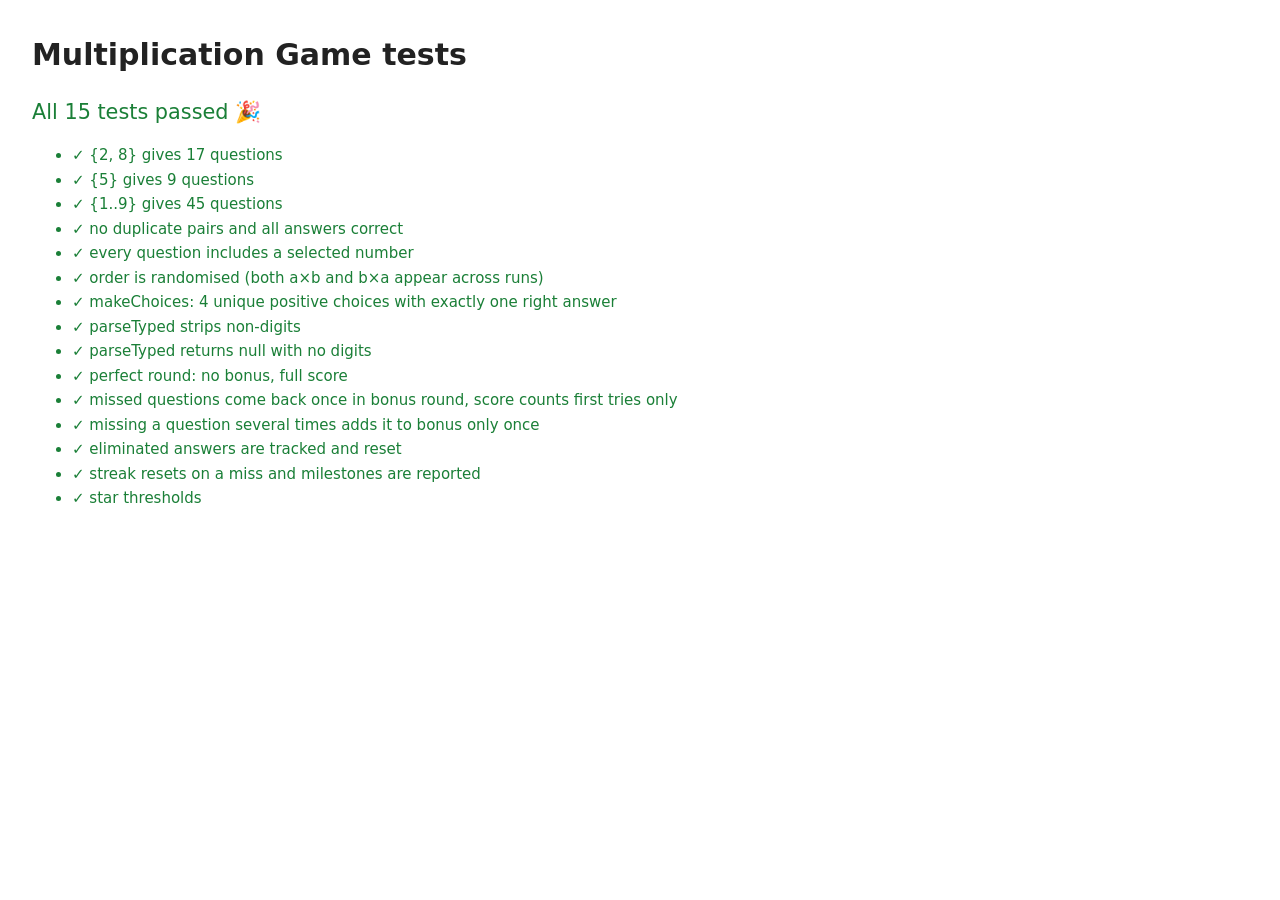
==== tests/tests.html @ d8fd924f "add game" ====
<!DOCTYPE html>
<html lang="en">
<head>
<meta charset="utf-8">
<title>Multiplication Game — Tests</title>
<style>
  body { font: 15px/1.5 system-ui, sans-serif; margin: 2rem; color: #222; }
  .pass { color: #1a7f37; } .fail { color: #c62828; font-weight: bold; }
  #summary { font-size: 1.3rem; margin-bottom: 1rem; }
  li { margin: 2px 0; }
</style>
</head>
<body>
<h1>Multiplication Game tests</h1>
<div id="summary">Running…</div>
<ul id="results"></ul>

<script src="../js/config.js"></script>
<script src="../js/questions.js"></script>
<script src="../js/game.js"></script>
<script>
(function () {
  var results = [], Q = MG.questions;

  function test(name, fn) {
    try { fn(); results.push({ name: name, ok: true }); }
    catch (e) { results.push({ name: name, ok: false, msg: e.message }); }
  }
  function assert(cond, msg) { if (!cond) throw new Error(msg || 'assertion failed'); }
  function eq(a, b, msg) { if (a !== b) throw new Error((msg || '') + ' expected ' + b + ', got ' + a); }

  // ---- buildQuestions ----
  test('{2, 8} gives 17 questions', function () { eq(Q.buildQuestions([2, 8]).length, 17); });
  test('{5} gives 9 questions', function () { eq(Q.buildQuestions([5]).length, 9); });
  test('{1..9} gives 45 questions', function () { eq(Q.buildQuestions([1,2,3,4,5,6,7,8,9]).length, 45); });
  test('no duplicate pairs and all answers correct', function () {
    for (var run = 0; run < 50; run++) {
      var qs = Q.buildQuestions([1,2,3,4,5,6,7,8,9]), seen = {};
      qs.forEach(function (q) {
        var key = Math.min(q.a, q.b) + 'x' + Math.max(q.a, q.b);
        assert(!seen[key], 'duplicate ' + key); seen[key] = true;
        eq(q.answer, q.a * q.b, 'answer for ' + q.a + 'x' + q.b);
        assert(q.a >= 1 && q.a <= 9 && q.b >= 1 && q.b <= 9, 'factor out of range');
      });
    }
  });
  test('every question includes a selected number', function () {
    Q.buildQuestions([3, 7]).forEach(function (q) {
      assert([3, 7].indexOf(q.a) !== -1 || [3, 7].indexOf(q.b) !== -1, q.a + 'x' + q.b);
    });
  });
  test('order is randomised (both a×b and b×a appear across runs)', function () {
    var bigFirst = 0, smallFirst = 0;
    for (var i = 0; i < 200; i++) {
      var q = Q.buildQuestions([8]).filter(function (q) { return q.key === '2x8'; })[0];
      if (q.a === 8) bigFirst++; else smallFirst++;
    }
    assert(bigFirst > 20 && smallFirst > 20, bigFirst + ' / ' + smallFirst);
  });

  // ---- makeChoices ----
  test('makeChoices: 4 unique positive choices with exactly one right answer', function () {
    for (var a = 1; a <= 9; a++) for (var b = 1; b <= 9; b++) for (var r = 0; r < 30; r++) {
      var c = Q.makeChoices(a, b, 4), seen = {}, right = 0;
      eq(c.length, 4, a + 'x' + b + ' length');
      c.forEach(function (v) {
        assert(v > 0 && Number.isInteger(v), a + 'x' + b + ' bad value ' + v);
        assert(!seen[v], a + 'x' + b + ' duplicate ' + v); seen[v] = true;
        if (v === a * b) right++;
      });
      eq(right, 1, a + 'x' + b + ' right answers');
    }
  });

  // ---- parseTyped ----
  test('parseTyped strips non-digits', function () {
    eq(Q.parseTyped(' 4 2 '), 42); eq(Q.parseTyped('42abc'), 42); eq(Q.parseTyped('4-2'), 42);
    eq(Q.parseTyped('056'), 56);
  });
  test('parseTyped returns null with no digits', function () {
    eq(Q.parseTyped(''), null); eq(Q.parseTyped('abc'), null); eq(Q.parseTyped('  '), null);
  });

  // ---- game flow ----
  function playRound(g, missFn) {
    var steps = 0, phases = [];
    while (!g.isDone() && steps++ < 1000) {
      var c = g.current();
      phases.push(c.phase);
      if (missFn(c)) g.submit(-1);
      g.submit(c.q.answer);
      g.advance();
    }
    return phases;
  }

  test('perfect round: no bonus, full score', function () {
    var g = MG.game.create({ numbers: [3] });
    var phases = playRound(g, function () { return false; });
    eq(phases.length, 9); assert(phases.every(function (p) { return p === 'main'; }));
    var s = g.summary(); eq(s.firstTryCorrect, 9); eq(s.total, 9); eq(s.stars, 3); eq(s.bestStreak, 9);
    eq(s.missed.length, 0);
  });

  test('missed questions come back once in bonus round, score counts first tries only', function () {
    var g = MG.game.create({ numbers: [4] });
    var missedKeys = {};
    var phases = playRound(g, function (c) {
      // miss the first 3 questions in the main pass, and miss everything in the bonus round
      if (c.phase === 'main' && c.position <= 3) { missedKeys[c.q.key] = true; return true; }
      return c.phase === 'bonus';
    });
    eq(phases.filter(function (p) { return p === 'main'; }).length, 9);
    eq(phases.filter(function (p) { return p === 'bonus'; }).length, 3, 'bonus count');
    var s = g.summary(); eq(s.firstTryCorrect, 6); eq(s.missed.length, 3);
    s.missed.forEach(function (q) { assert(missedKeys[q.key], 'unexpected missed ' + q.key); });
  });

  test('missing a question several times adds it to bonus only once', function () {
    var g = MG.game.create({ numbers: [6] });
    var first = true, bonus = 0;
    while (!g.isDone()) {
      var c = g.current();
      if (c.phase === 'bonus') bonus++;
      if (first) { g.submit(-1); g.submit(-2); g.submit(-3); first = false; }
      g.submit(c.q.answer); g.advance();
    }
    eq(bonus, 1);
  });

  test('eliminated answers are tracked and reset', function () {
    var g = MG.game.create({ numbers: [2] });
    g.submit(-5); g.submit(-7); g.submit(-5);
    eq(g.current().eliminated.length, 2);
    g.submit(g.current().q.answer); g.advance();
    eq(g.current().eliminated.length, 0);
  });

  test('streak resets on a miss and milestones are reported', function () {
    var g = MG.game.create({ numbers: [5] }, { milestones: [3] });
    var r;
    for (var i = 0; i < 3; i++) { r = g.submit(g.current().q.answer); g.advance(); }
    assert(r.milestone, 'milestone at 3'); eq(r.streak, 3);
    r = g.submit(-1); eq(r.streak, 0); eq(r.lostStreak, 3);
  });

  test('star thresholds', function () {
    var g = MG.game.create({ numbers: [1,2,3,4,5,6,7,8,9] }); // 45 questions
    var n = 0;
    playRound(g, function (c) { return c.phase === 'main' && n++ < 10; }); // 35/45 = 0.78
    eq(g.summary().stars, 2);
  });

  // ---- report ----
  var ul = document.getElementById('results'), failed = 0;
  results.forEach(function (r) {
    var li = document.createElement('li');
    li.className = r.ok ? 'pass' : 'fail';
    li.textContent = (r.ok ? '✓ ' : '✗ ') + r.name + (r.ok ? '' : ' — ' + r.msg);
    ul.appendChild(li);
    if (!r.ok) failed++;
  });
  var sum = document.getElementById('summary');
  sum.textContent = failed ? failed + ' of ' + results.length + ' tests FAILED' : 'All ' + results.length + ' tests passed 🎉';
  sum.className = failed ? 'fail' : 'pass';
  window.TEST_RESULTS = { total: results.length, failed: failed };
})();
</script>
</body>
</html>
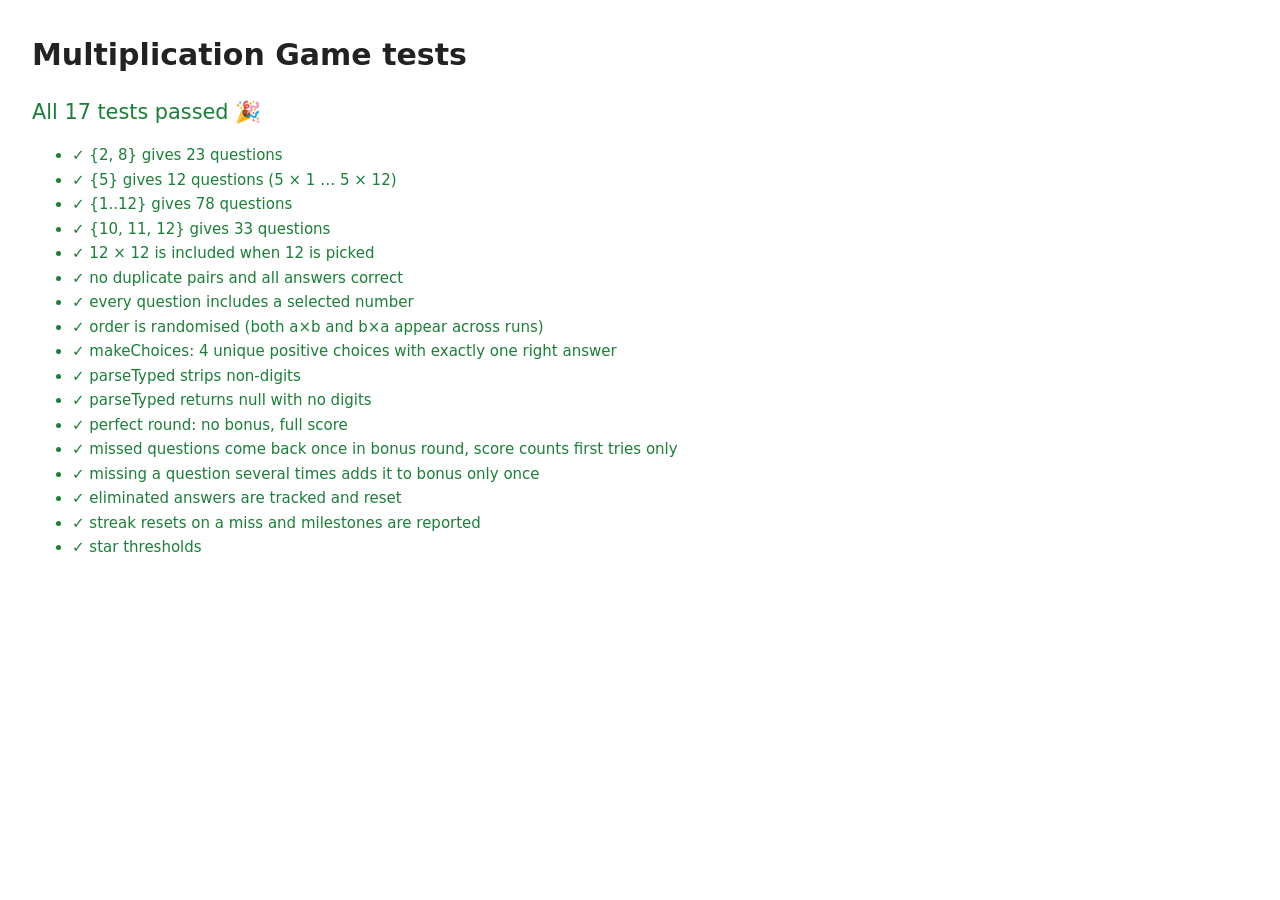
==== commit f987c6f4: "add up to 12" ====
--- a/tests/tests.html
+++ b/tests/tests.html
@@ -21,6 +21,7 @@
 <script>
 (function () {
   var results = [], Q = MG.questions;
+  var ALL = [1,2,3,4,5,6,7,8,9,10,11,12];
 
   function test(name, fn) {
     try { fn(); results.push({ name: name, ok: true }); }
@@ -30,17 +31,21 @@
   function eq(a, b, msg) { if (a !== b) throw new Error((msg || '') + ' expected ' + b + ', got ' + a); }
 
   // ---- buildQuestions ----
-  test('{2, 8} gives 17 questions', function () { eq(Q.buildQuestions([2, 8]).length, 17); });
-  test('{5} gives 9 questions', function () { eq(Q.buildQuestions([5]).length, 9); });
-  test('{1..9} gives 45 questions', function () { eq(Q.buildQuestions([1,2,3,4,5,6,7,8,9]).length, 45); });
+  test('{2, 8} gives 23 questions', function () { eq(Q.buildQuestions([2, 8]).length, 23); });
+  test('{5} gives 12 questions (5 × 1 … 5 × 12)', function () { eq(Q.buildQuestions([5]).length, 12); });
+  test('{1..12} gives 78 questions', function () { eq(Q.buildQuestions(ALL).length, 78); });
+  test('{10, 11, 12} gives 33 questions', function () { eq(Q.buildQuestions([10, 11, 12]).length, 33); });
+  test('12 × 12 is included when 12 is picked', function () {
+    assert(Q.buildQuestions([12]).some(function (q) { return q.key === '12x12' && q.answer === 144; }));
+  });
   test('no duplicate pairs and all answers correct', function () {
     for (var run = 0; run < 50; run++) {
-      var qs = Q.buildQuestions([1,2,3,4,5,6,7,8,9]), seen = {};
+      var qs = Q.buildQuestions(ALL), seen = {};
       qs.forEach(function (q) {
         var key = Math.min(q.a, q.b) + 'x' + Math.max(q.a, q.b);
         assert(!seen[key], 'duplicate ' + key); seen[key] = true;
         eq(q.answer, q.a * q.b, 'answer for ' + q.a + 'x' + q.b);
-        assert(q.a >= 1 && q.a <= 9 && q.b >= 1 && q.b <= 9, 'factor out of range');
+        assert(q.a >= 1 && q.a <= 12 && q.b >= 1 && q.b <= 12, 'factor out of range');
       });
     }
   });
@@ -60,7 +65,7 @@
 
   // ---- makeChoices ----
   test('makeChoices: 4 unique positive choices with exactly one right answer', function () {
-    for (var a = 1; a <= 9; a++) for (var b = 1; b <= 9; b++) for (var r = 0; r < 30; r++) {
+    for (var a = 1; a <= 12; a++) for (var b = 1; b <= 12; b++) for (var r = 0; r < 30; r++) {
       var c = Q.makeChoices(a, b, 4), seen = {}, right = 0;
       eq(c.length, 4, a + 'x' + b + ' length');
       c.forEach(function (v) {
@@ -97,8 +102,8 @@
   test('perfect round: no bonus, full score', function () {
     var g = MG.game.create({ numbers: [3] });
     var phases = playRound(g, function () { return false; });
-    eq(phases.length, 9); assert(phases.every(function (p) { return p === 'main'; }));
-    var s = g.summary(); eq(s.firstTryCorrect, 9); eq(s.total, 9); eq(s.stars, 3); eq(s.bestStreak, 9);
+    eq(phases.length, 12); assert(phases.every(function (p) { return p === 'main'; }));
+    var s = g.summary(); eq(s.firstTryCorrect, 12); eq(s.total, 12); eq(s.stars, 3); eq(s.bestStreak, 12);
     eq(s.missed.length, 0);
   });
 
@@ -110,9 +115,9 @@
       if (c.phase === 'main' && c.position <= 3) { missedKeys[c.q.key] = true; return true; }
       return c.phase === 'bonus';
     });
-    eq(phases.filter(function (p) { return p === 'main'; }).length, 9);
+    eq(phases.filter(function (p) { return p === 'main'; }).length, 12);
     eq(phases.filter(function (p) { return p === 'bonus'; }).length, 3, 'bonus count');
-    var s = g.summary(); eq(s.firstTryCorrect, 6); eq(s.missed.length, 3);
+    var s = g.summary(); eq(s.firstTryCorrect, 9); eq(s.missed.length, 3);
     s.missed.forEach(function (q) { assert(missedKeys[q.key], 'unexpected missed ' + q.key); });
   });
 
@@ -145,9 +150,9 @@
   });
 
   test('star thresholds', function () {
-    var g = MG.game.create({ numbers: [1,2,3,4,5,6,7,8,9] }); // 45 questions
+    var g = MG.game.create({ numbers: ALL }); // 78 questions
     var n = 0;
-    playRound(g, function (c) { return c.phase === 'main' && n++ < 10; }); // 35/45 = 0.78
+    playRound(g, function (c) { return c.phase === 'main' && n++ < 17; }); // 61/78 = 0.78
     eq(g.summary().stars, 2);
   });
 
